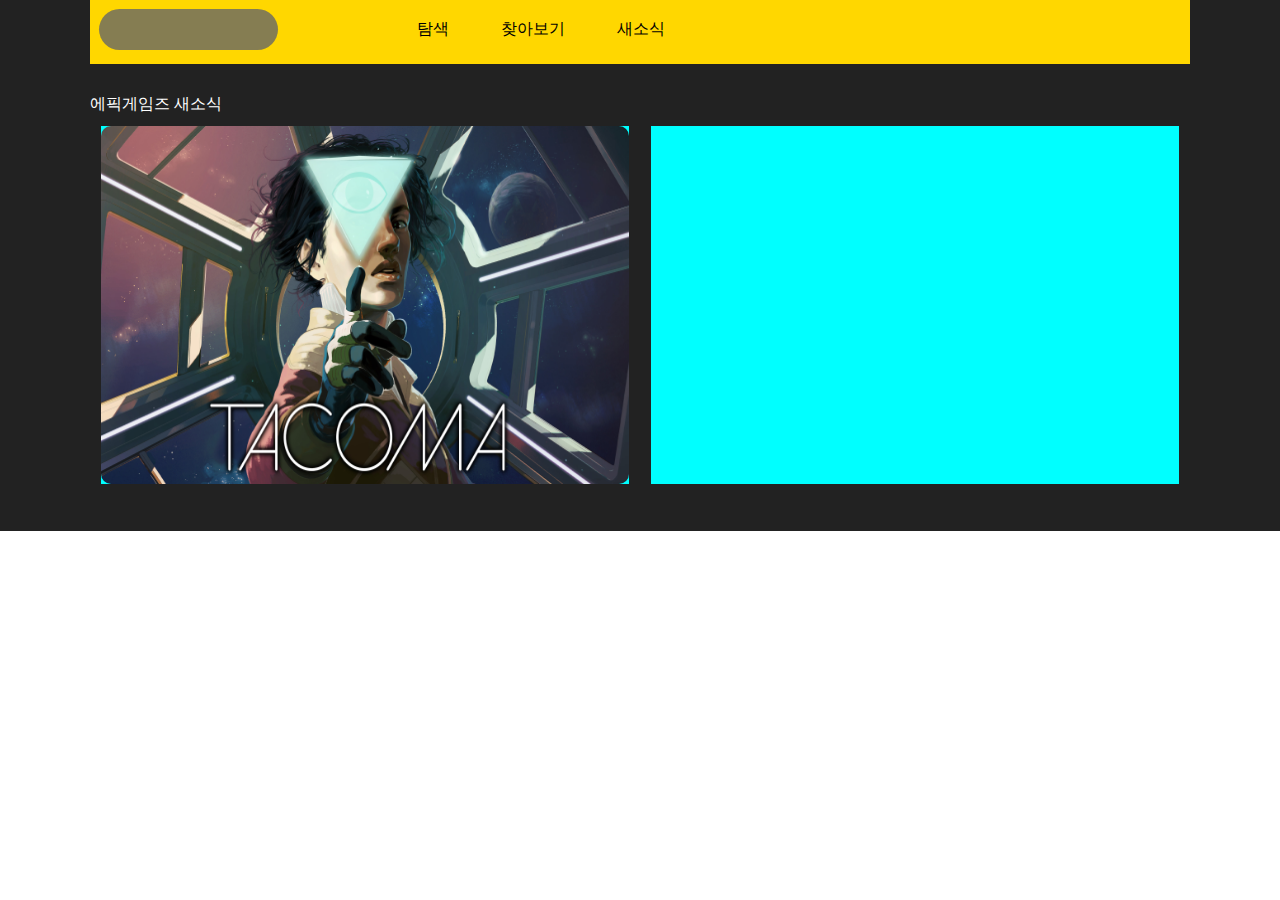
==== sub_event.html @ fe228c8b "23 01 12" ====
<!DOCTYPE html>
<html lang="en">

<head>
    <meta charset="UTF-8">
    <meta http-equiv="X-UA-Compatible" content="IE=edge">
    <meta name="viewport" content="width=device-width, initial-scale=1.0">
    <title>Gorilla Event</title>
    <link rel="stylesheet" href="./team.css/sub_event.css">
    <script src="https://ajax.aspnetcdn.com/ajax/jQuery/jquery-3.6.0.min.js"></script>
</head>

<body>
    <div id="event">
        <div class="container">
            <div class="e">
                <div class="search"></div>
                <ul>
                    <li>탐색</li>
                    <li>찾아보기</li>
                    <li>새소식</li>
                </ul>
            </div>

            <p>에픽게임즈 새소식</p>
            <div id="arr">
               <article><img src="img/game1.jpg" alt=""></article>
                <article></article>
            </div>
        </div>
        </div>
    </div>

</body>

</html>
---- team.css/sub_event.css ----
@charset "utf-8";

*{
    margin: 0;
    padding: 0;
}
ul,li,ol{
    text-decoration: none;
    list-style: none;
}

@media all and (min-width:1100px){
    #event{
        width: 100%;
        height: 59vh;
        background-color: #222222;
        position: relative;
    }

    .container {width: 1100px; height: 100%; margin: 0 auto; }
    .e {
        width: 100%;
        height: 64px;
        background-color: gold;
 
    }

    .search {
        width: 14%;
        height: 41px;
        background-color: #666666;
        margin: 0.7%;
        position: absolute;
        border-radius: 52px;
        opacity: 0.8;
    }

    ul {
        display: flex;
        justify-content: center;
        justify-content: space-evenly;
        padding: 1.7% 43% 0% 25%;
    }

    p {
        margin-top: 30px;
      color: #fff;
    }

    #arr article {
        width: 48%;
        height: 358px;
        background-color: aqua;
        float: left;
        margin: 1%;
    }

    article img{
        width: 100%;
        height: 100%;
        border-radius: 10px;
    }

}
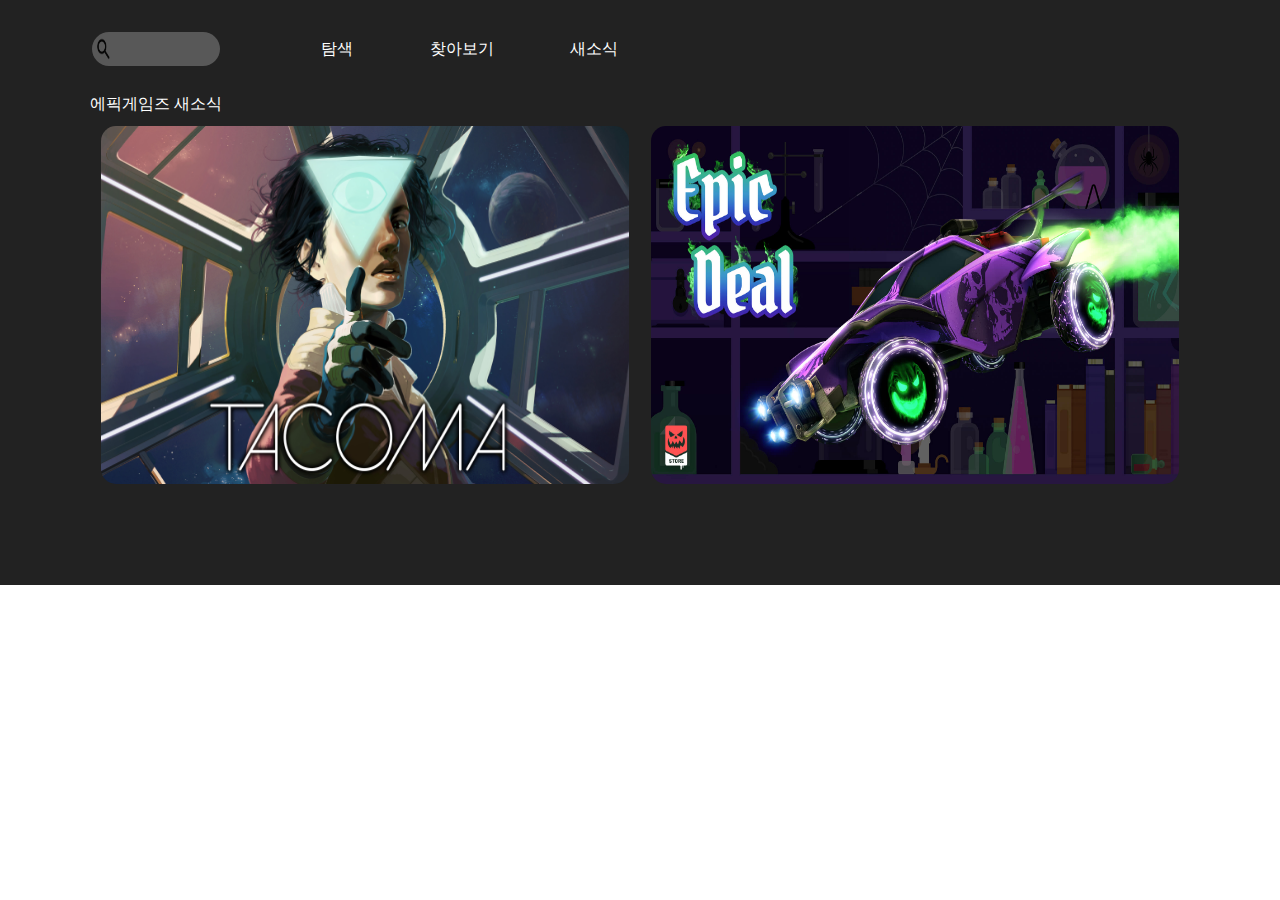
==== commit 6b57d4e0: "s" ====
--- a/sub_event.html
+++ b/sub_event.html
@@ -5,7 +5,7 @@
     <meta charset="UTF-8">
     <meta http-equiv="X-UA-Compatible" content="IE=edge">
     <meta name="viewport" content="width=device-width, initial-scale=1.0">
-    <title>Gorilla Event</title>
+    <title>Gorilla News</title>
     <link rel="stylesheet" href="./team.css/sub_event.css">
     <script src="https://ajax.aspnetcdn.com/ajax/jQuery/jquery-3.6.0.min.js"></script>
 </head>
@@ -14,7 +14,7 @@
     <div id="event">
         <div class="container">
             <div class="e">
-                <div class="search"></div>
+                <div class="search"><img src="img/search.png" alt=""></div>
                 <ul>
                     <li>탐색</li>
                     <li>찾아보기</li>
@@ -25,7 +25,7 @@
             <p>에픽게임즈 새소식</p>
             <div id="arr">
                <article><img src="img/game1.jpg" alt=""></article>
-                <article></article>
+                <article> <img src="img/game2.jpg" alt=""></article>
             </div>
         </div>
         </div>
--- a/team.css/sub_event.css
+++ b/team.css/sub_event.css
@@ -12,7 +12,7 @@
 @media all and (min-width:1100px){
     #event{
         width: 100%;
-        height: 59vh;
+        height: 65vh;
         background-color: #222222;
         position: relative;
     }
@@ -21,25 +21,40 @@
     .e {
         width: 100%;
         height: 64px;
-        background-color: gold;
+      
  
     }
 
     .search {
-        width: 14%;
-        height: 41px;
+        width: 10%;
+        height: 34px;
         background-color: #666666;
         margin: 0.7%;
         position: absolute;
         border-radius: 52px;
         opacity: 0.8;
+        margin: 32px 0px 0px 2px;
+    }
+
+    .search:hover{
+    background-color: #fff;
+    opacity: 0.3px;
+    }
+
+    .search img {
+        width: 18%;
+        height: 109%;
     }
 
     ul {
         display: flex;
         justify-content: center;
         justify-content: space-evenly;
-        padding: 1.7% 43% 0% 25%;
+        padding: 3.5% 45% 0% 14%;
+    }
+
+    li{
+        color: #fff;
     }
 
     p {
@@ -50,7 +65,6 @@
     #arr article {
         width: 48%;
         height: 358px;
-        background-color: aqua;
         float: left;
         margin: 1%;
     }
@@ -58,7 +72,14 @@
     article img{
         width: 100%;
         height: 100%;
-        border-radius: 10px;
+        border-radius: 15px;
     }
 
+    #arr article :hover{
+        background-color: #fff;
+        opacity: 0.5;
+    }
+
+
+
 }